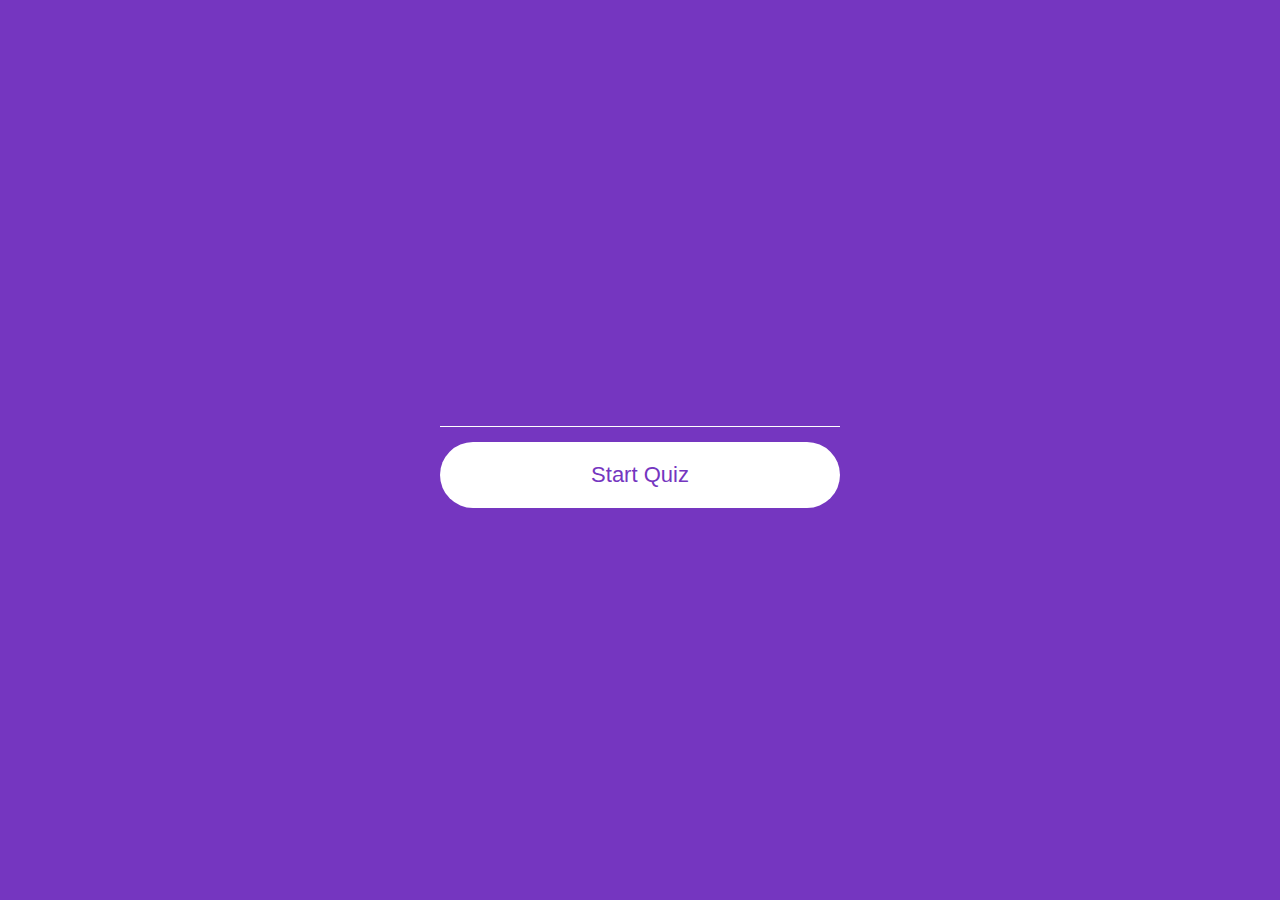
==== index.html @ 8ef32158 "mengubah start.html menjadi index.html" ====
<!DOCTYPE html>
<html lang="en">
<head>
    <meta charset="UTF-8">
    <meta name="viewport" content="width=device-width, initial-scale=1.0">
    <meta http-equiv="X-UA-Compatible" content="ie=edge">
    <title>JavaScript Quiz</title>
    
    <!-- style.css -->
    <link rel="stylesheet" href="assets/css/style.css">
</head>
<body>
    <div class="wrapper">
        <div class="welcome_text">
            <form class="welcome_form" name="welcome_form" onsubmit="submitForm(event)">
                <input type="text" name="name">
                <button>Start Quiz</button>
            </form>
        </div>
    </div>

    <!-- site.js -->
    <script src="assets/js/start.js"></script>
</body>
</html>
---- assets/css/style.css ----
* {
  padding: 0;
  margin: 0;
  box-sizing: border-box;
}
body {
  font-family: "Lato";
}
.wrapper {
  display: flex;
  justify-content: center;
  align-items: center;
  width: 100vw;
  height: 100vh;
  background-color: #7536C0;
}

.welcome_text {
  width: 400px;
}

/* .welcome_form {
} */

.welcome_form input,
.welcome_form button {
  display: block;
  width: 100%;
}

.welcome_form input {
  background-color: transparent;
  color: #fff;
  font-size: 30px;
  text-align: center;
  border: none;
  border-bottom: 1px solid #fff;
  margin-bottom: 15px;
}

.welcome_form input:focus {
  outline: none;
}

.welcome_form button {
  padding: 20px 0;
  border: none;
  border-radius: 100px;
  background-color: #fff;
  color: #7536C0;
  font-size: 22px;
  transition: 0.4s all;
}

.welcome_form button:hover {
  box-shadow: 0px 0px 10px 1px rgba(0, 0, 0, 0.2);
  transform: translateY(-5px);
  cursor: pointer;
}

.quiz {
  display: grid;
  grid-template-rows: 60px auto;
  width: 800px;
  height: 500px;
  background-color: #fff;
  box-shadow: 0px 0px 10px 3px rgba(0, 0, 0, 0.3);
  border-radius: 2px;
}

.quiz_header {
  display: flex;
  justify-content: space-between;
  border-top-left-radius: 3px;
  border-top-right-radius: 3px;
  background-color: #fff;
  box-shadow: 0px 2px 5px 1px rgba(0, 0, 0, 0.1);
  z-index: 1;
}
.quiz_body {
  padding: 30px 30px;
}
.quiz_user {
  display: flex;
  align-items: center;
  height: 100%;
  padding-left: 30px;
}

.quiz_timer {
  display: flex;
  align-items: center;
  justify-content: center;
  height: 100%;
  width: 100px;
  background-color: #7536C0;
  color: #fff;
}
.quiz_body {
  background-color: #ecf0f1;
}

.option_group {
  list-style-type: none;
  margin: 30px 0;
}

.option {
  display: block;
  width: 300px;
  background-color: #fff;
  margin-bottom: 20px;
  padding: 15px 20px;
  border-radius: 100px;
  border: 2px solid transparent;
  transition: 0.4s all;
}

.option:hover {
  cursor: pointer;
  /* background-color: rgba(255, 255, 255, 0.1); */
  border: 2px solid #7536C0;
  color: #7536C0;
}
.option.active {
  background-color: #7536C0;
  color: #fff;
}
.btn-next {
  border: none;
  padding: 15px 35px;
  background-color: #7536C0;
  color: #fff;
  border-radius: 27px;
  transition: 0.4s all;
}

.btn-next:hover {
  cursor: pointer;
  background-color: #fff;
  color: #7536C0;
  box-shadow: 0px 0px 10px 1px rgba(0, 0, 0, 0.1);
}

.award_icon {
  display: block;
  font-size: 300px;
  color: #fff;
}

.username,
.userpoints,
.usertime {
  color: #fff;
  text-align: center;
  margin-top: 15px;
}
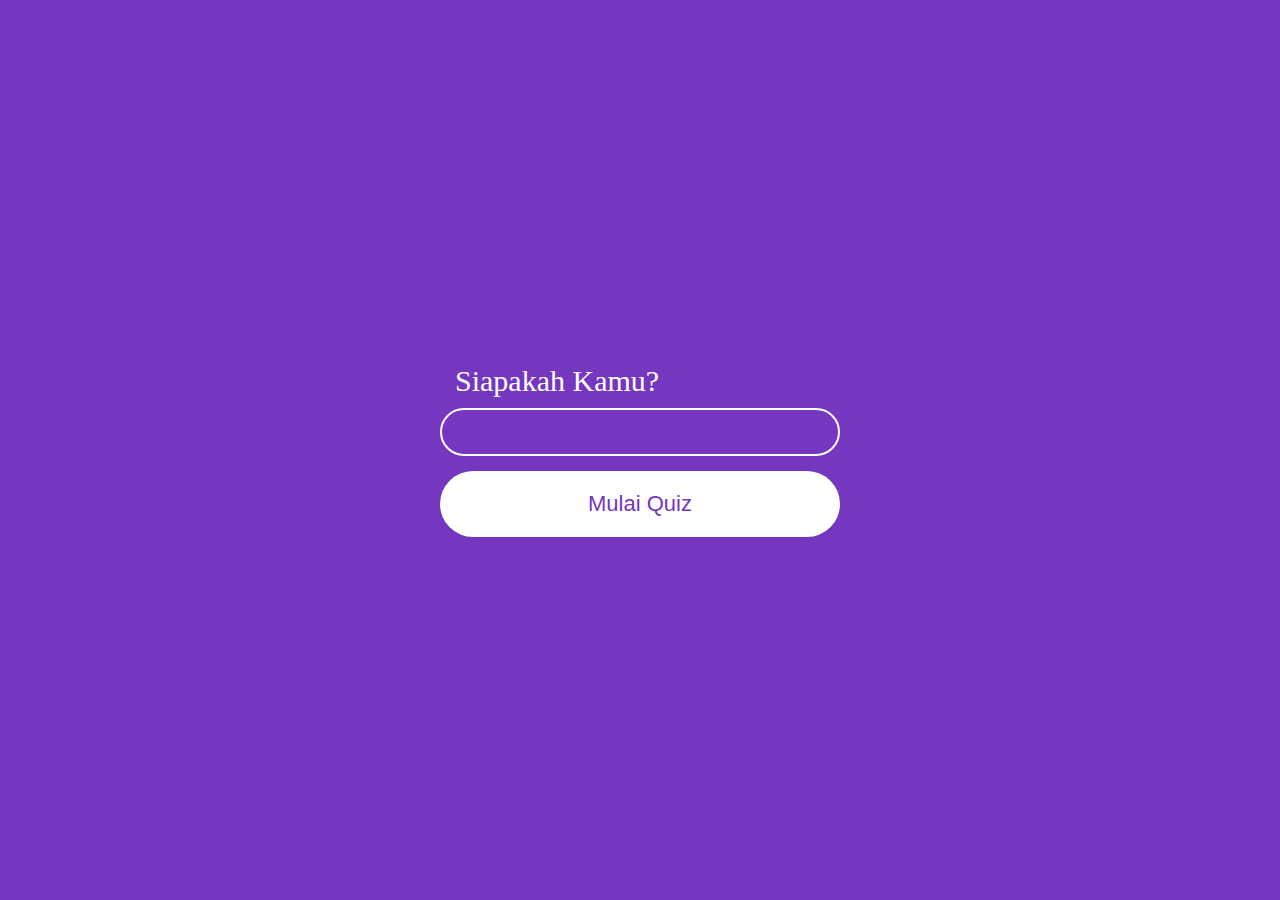
==== commit 7338f49e: "Menambahkan dan memperbaiki penulisan yang salah" ====
--- a/index.html
+++ b/index.html
@@ -1,10 +1,10 @@
 <!DOCTYPE html>
-<html lang="en">
+<html lang="ina">
 <head>
     <meta charset="UTF-8">
     <meta name="viewport" content="width=device-width, initial-scale=1.0">
     <meta http-equiv="X-UA-Compatible" content="ie=edge">
-    <title>JavaScript Quiz</title>
+    <title>QUIZZD</title>
     
     <!-- style.css -->
     <link rel="stylesheet" href="assets/css/style.css">
@@ -13,8 +13,9 @@
     <div class="wrapper">
         <div class="welcome_text">
             <form class="welcome_form" name="welcome_form" onsubmit="submitForm(event)">
-                <input type="text" name="name">
-                <button>Start Quiz</button>
+                <p>Siapakah Kamu?</p>
+                <input type="text" name="name" >
+                <button>Mulai Quiz</button>
             </form>
         </div>
     </div>
--- a/assets/css/style.css
+++ b/assets/css/style.css
@@ -19,8 +19,12 @@
   width: 400px;
 }
 
-/* .welcome_form {
-} */
+.welcome_form p{
+  color: #fff;
+  font-size: 30px;
+  margin-bottom: 10px;
+  padding-left: 15px;
+}
 
 .welcome_form input,
 .welcome_form button {
@@ -34,8 +38,10 @@
   font-size: 30px;
   text-align: center;
   border: none;
-  border-bottom: 1px solid #fff;
+  border: 2px solid #fff;
   margin-bottom: 15px;
+  border-radius: 100px;
+  padding: 5px;
 }
 
 .welcome_form input:focus {
@@ -49,7 +55,7 @@
   background-color: #fff;
   color: #7536C0;
   font-size: 22px;
-  transition: 0.4s all;
+  transition: 0.3s all;
 }
 
 .welcome_form button:hover {
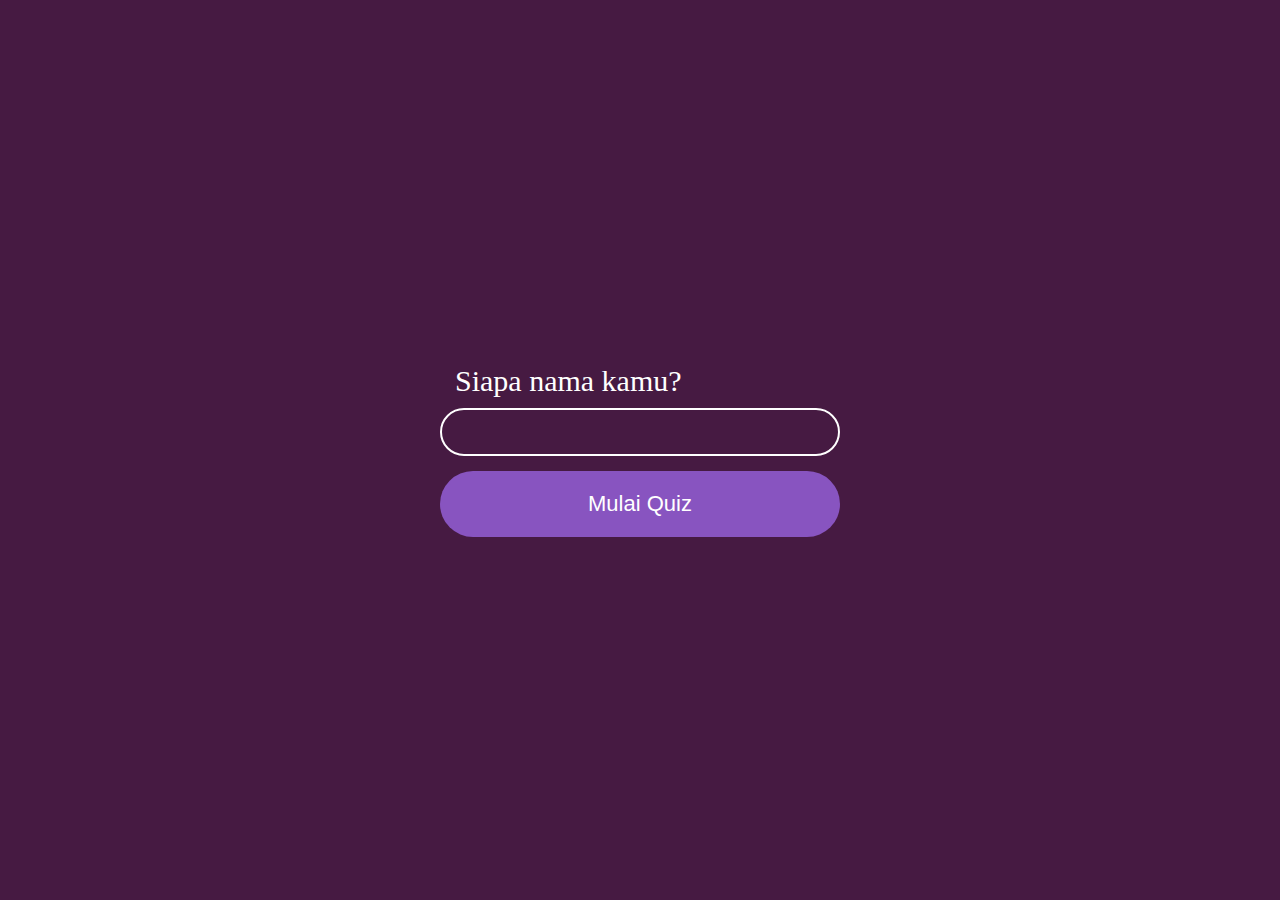
==== commit b28d0264: "mengubah tampilan, soal dan menambahkan icon" ====
--- a/index.html
+++ b/index.html
@@ -5,6 +5,7 @@
     <meta name="viewport" content="width=device-width, initial-scale=1.0">
     <meta http-equiv="X-UA-Compatible" content="ie=edge">
     <title>QUIZZD</title>
+    <link rel="shortcut icon" href="assets/img/icon.png">
     
     <!-- style.css -->
     <link rel="stylesheet" href="assets/css/style.css">
@@ -13,7 +14,7 @@
     <div class="wrapper">
         <div class="welcome_text">
             <form class="welcome_form" name="welcome_form" onsubmit="submitForm(event)">
-                <p>Siapakah Kamu?</p>
+                <p>Siapa nama kamu?</p>
                 <input type="text" name="name" >
                 <button>Mulai Quiz</button>
             </form>
--- a/assets/css/style.css
+++ b/assets/css/style.css
@@ -12,7 +12,7 @@
   align-items: center;
   width: 100vw;
   height: 100vh;
-  background-color: #7536C0;
+  background-color: #461a42;
 }
 
 .welcome_text {
@@ -52,8 +52,8 @@
   padding: 20px 0;
   border: none;
   border-radius: 100px;
-  background-color: #fff;
-  color: #7536C0;
+  background-color: #8854c0;
+  color: #fff;
   font-size: 22px;
   transition: 0.3s all;
 }
@@ -99,7 +99,7 @@
   justify-content: center;
   height: 100%;
   width: 100px;
-  background-color: #7536C0;
+  background-color: #461a42;
   color: #fff;
 }
 .quiz_body {
@@ -125,17 +125,17 @@
 .option:hover {
   cursor: pointer;
   /* background-color: rgba(255, 255, 255, 0.1); */
-  border: 2px solid #7536C0;
-  color: #7536C0;
+  border: 2px solid #8854c0;
+  color: #8854c0;
 }
 .option.active {
-  background-color: #7536C0;
+  background-color: #8854c0;
   color: #fff;
 }
 .btn-next {
   border: none;
   padding: 15px 35px;
-  background-color: #7536C0;
+  background-color: #8854c0;
   color: #fff;
   border-radius: 27px;
   transition: 0.4s all;
@@ -144,20 +144,173 @@
 .btn-next:hover {
   cursor: pointer;
   background-color: #fff;
-  color: #7536C0;
+  color: #8854c0;
   box-shadow: 0px 0px 10px 1px rgba(0, 0, 0, 0.1);
 }
 
-.award_icon {
-  display: block;
-  font-size: 300px;
-  color: #fff;
-}
-
-.username,
+.avatar {
+  height: 80px;
+  width: 80px;
+  padding-top: 10px;
+  margin-right: 30px;
+}
+
+.username{
+  color: #fff;
+  font-size: 1.5em;
+  padding-top: 20px;
+}
 .userpoints,
 .usertime {
   color: #fff;
+  /* text-align: center; */
+  /* margin-top: 15px; */
+  padding-left: 100px;
+}
+
+.end
+{
+  justify-content: center;
+  background-color: rgba(0, 0, 0, 0.7);
+  width: 700px;
+  height: 100%;
+}
+
+.end > p
+{
+  color: #fff;
   text-align: center;
-  margin-top: 15px;
-}
+  padding-top: 10px;
+  font-size: 15px;
+  font-weight: 100;
+}
+
+.card
+{
+  display: flex ;
+  margin-left: 10%;
+  margin-bottom: 20px;
+  width: 80%;
+  height: 90px;
+  background-color: #000;
+  /* box-shadow: 0px 0px 10px 3px rgba(0, 0, 0, 0.3); */
+  border-radius: 15px;
+}
+
+.card-accuracy
+{
+  display: block ;
+  margin-left: 10%;
+  margin-bottom: 20px;
+  width: 80%;
+  height: 70px;
+  background-color: #000;
+  /* box-shadow: 0px 0px 10px 3px rgba(0, 0, 0, 0.3); */
+  border-radius: 15px;
+  padding: 5px 16px 16px;
+}
+.lebel
+{
+    font-weight: 500;
+    font-size: 15px;
+    color: hsla(0,0%,100%,.33);
+}
+
+.content-card
+{
+  color: grey;
+  font-weight: 300;
+}
+
+
+.progress {
+	background-color: red;
+	border-radius: 20px;
+	position: relative;
+	margin: 10px auto;
+	height: 15px;
+  width: 100%;
+ 
+}
+
+#progress-done {
+	background: green;
+	/* box-shadow: 0 3px 3px -5px #F2709C, 0 2px 5px #F2709C; */
+	border-radius: 20px;
+	color: #fff;
+	display: flex;
+	align-items: center;
+  justify-content: center;
+	height: 100%;
+	width: 0;
+	opacity: 0;
+	transition: 1s ease 0.3s;
+}
+
+.score-time
+{
+  display: flex;
+  /* justify-content: space-between; */
+}
+.card-score
+{
+  display: block ;
+  margin-left: 9%;
+  margin-bottom: 20px;
+  width: 40%;
+  height: 70px;
+  background-color: #000;
+  /* box-shadow: 0px 0px 10px 3px rgba(0, 0, 0, 0.3); */
+  border-radius: 15px;
+  padding: 5px 16px 16px;
+}
+.card-time
+{
+  display: block ;
+  margin-left: 2%;
+  margin-bottom: 20px;
+  width: 40%;
+  height: 70px;
+  background-color: #000;
+  /* box-shadow: 0px 0px 10px 3px rgba(0, 0, 0, 0.3); */
+  border-radius: 15px;
+  padding: 5px 16px 16px;
+}
+.flex-view
+{
+  display: flex;
+  flex-wrap: nowrap;
+}
+
+.title-value
+{
+  justify-content: space-between;
+  align-items: flex-start;
+  font-weight: 500;
+  flex-direction: column;
+  color: white ;
+
+}
+.info-title
+{
+  opacity: 0.33;
+  font-size: 15px;
+}
+
+.restart button {
+  width: 80%;
+  margin-left: 10%;
+  padding: 10px 0;
+  border: none;
+  border-radius: 100px;
+  background-color: #8854c0;
+  color: #fff;
+  font-size: 22px;
+  transition: 0.3s all;
+}
+
+.restart button:hover {
+  box-shadow: 0px 0px 10px 1px rgba(0, 0, 0, 0.5);
+  transform: translateY(-5px);
+  cursor: pointer;
+}
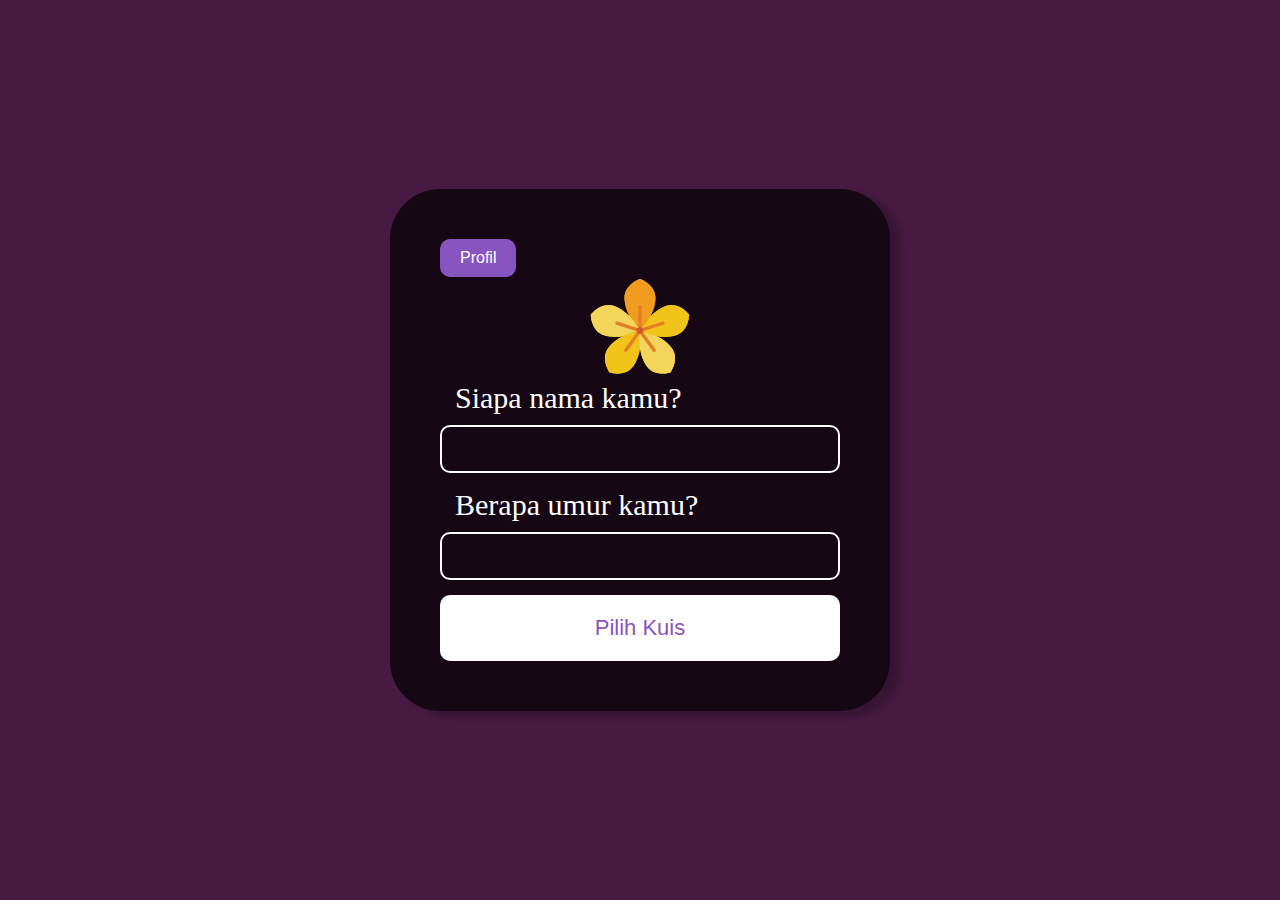
==== commit 0e624fd8: "Tugas Istar Minggu ke 3" ====
--- a/index.html
+++ b/index.html
@@ -1,5 +1,5 @@
 <!DOCTYPE html>
-<html lang="ina">
+<html lang="id">
 <head>
     <meta charset="UTF-8">
     <meta name="viewport" content="width=device-width, initial-scale=1.0">
@@ -12,13 +12,20 @@
 </head>
 <body>
     <div class="wrapper">
-        <div class="welcome_text">
-            <form class="welcome_form" name="welcome_form" onsubmit="submitForm(event)">
-                <p>Siapa nama kamu?</p>
-                <input type="text" name="name" >
-                <button>Mulai Quiz</button>
-            </form>
+        <div class="welcome_card">
+            <div class="welcome_text">
+                <button onclick="generator()">Profil</button>
+                <form class="welcome_form" name="welcome_form" onsubmit="submitForm(event)">
+                    <div id="imgRndm" style="padding-left:150px ;"></div>
+                    <p>Siapa nama kamu?</p>
+                    <input type="text" name="name" id="nama">
+                    <p>Berapa umur kamu?</p>
+                    <input type="text" name="umur" id="umur">
+                    <button>Pilih Kuis </button>
+                </form>
+            </div>
         </div>
+        
     </div>
 
     <!-- site.js -->
--- a/assets/css/style.css
+++ b/assets/css/style.css
@@ -10,9 +10,26 @@
   display: flex;
   justify-content: center;
   align-items: center;
-  width: 100vw;
+  /* width: 100vw; */
   height: 100vh;
   background-color: #461a42;
+}
+
+.wrapper2 {
+  display: flex;
+  justify-content: center;
+  align-items: center;
+  height: 100%;
+  background-color: #461a42;
+}
+
+.welcome_card
+{
+  background-color: rgba(0, 0, 0, 0.7);
+  width: 500px;
+  padding: 50px;
+  border-radius: 50px;
+  box-shadow: 10px 5px 5px 1px rgba(0, 0, 0, 0.2);
 }
 
 .welcome_text {
@@ -40,7 +57,7 @@
   border: none;
   border: 2px solid #fff;
   margin-bottom: 15px;
-  border-radius: 100px;
+  border-radius: 10px;
   padding: 5px;
 }
 
@@ -48,12 +65,29 @@
   outline: none;
 }
 
+.welcome_text button {
+  padding: 10px 20px;
+  border: none;
+  border-radius: 10px;
+  background-color: #8854c0;
+  color: #fff;
+  font-size: 16px;
+  transition: 0.3s all;
+  
+}
+
+.welcome_text button:hover {
+  box-shadow: 0px 0px 10px 1px rgba(0, 0, 0, 0.2);
+  transform: translateY(-5px);
+  cursor: pointer;
+}
+
 .welcome_form button {
   padding: 20px 0;
   border: none;
-  border-radius: 100px;
-  background-color: #8854c0;
-  color: #fff;
+  border-radius: 10px;
+  background-color: #fff;
+  color: #8854c0;
   font-size: 22px;
   transition: 0.3s all;
 }
@@ -63,6 +97,39 @@
   transform: translateY(-5px);
   cursor: pointer;
 }
+
+.selectq
+{
+  display: inline-flexbox;
+  background-color: rgba(0, 0, 0, 0.7);
+  border-radius: 10px;
+  box-shadow: 10px 5px 5px 1px rgba(0, 0, 0, 0.2);
+
+}
+
+.selectq h1
+{
+  /* margin-bottom: 10px; */
+  height: 50px;
+  background-color: #000;
+  border-radius: 10px 10px 0px 0px;
+  color: #fff;
+}
+
+.selectq button
+{
+  position: relative;
+  background-color: #8854c0;
+  height: 200px;
+  width: 200px;
+  margin: 10px 20px;
+  border-radius: 20px;
+  text-align: center;
+  cursor: pointer;
+  color: #fff;
+  font-size: 30px;
+}
+
 
 .quiz {
   display: grid;
@@ -113,13 +180,14 @@
 
 .option {
   display: block;
-  width: 300px;
+  width: 100%;
   background-color: #fff;
   margin-bottom: 20px;
   padding: 15px 20px;
-  border-radius: 100px;
+  border-radius: 10px;
   border: 2px solid transparent;
   transition: 0.4s all;
+  text-align: center;
 }
 
 .option:hover {
@@ -137,7 +205,7 @@
   padding: 15px 35px;
   background-color: #8854c0;
   color: #fff;
-  border-radius: 27px;
+  border-radius: 10px;
   transition: 0.4s all;
 }
 
@@ -153,6 +221,7 @@
   width: 80px;
   padding-top: 10px;
   margin-right: 30px;
+  padding-left: 10px;
 }
 
 .username{
@@ -174,6 +243,7 @@
   background-color: rgba(0, 0, 0, 0.7);
   width: 700px;
   height: 100%;
+  box-shadow: 10px 5px 5px 1px rgba(0, 0, 0, 0.2);
 }
 
 .end > p
@@ -297,16 +367,22 @@
   font-size: 15px;
 }
 
+.restart
+{
+  margin-bottom: 20px;
+}
+
 .restart button {
   width: 80%;
   margin-left: 10%;
   padding: 10px 0;
   border: none;
-  border-radius: 100px;
+  border-radius: 10px;
   background-color: #8854c0;
   color: #fff;
   font-size: 22px;
   transition: 0.3s all;
+  margin-bottom: 15px;
 }
 
 .restart button:hover {
@@ -314,3 +390,53 @@
   transform: translateY(-5px);
   cursor: pointer;
 }
+
+.restart .btn2 {
+  width: 80%;
+  margin-left: 10%;
+  padding: 10px 0;
+  border: none;
+  border-radius: 10px;
+  background-color: #fff;
+  color: #8854c0;
+  font-size: 22px;
+  transition: 0.3s all;
+  margin-bottom: 15px;
+}
+
+.restart .btn2:hover {
+  box-shadow: 0px 0px 10px 1px rgba(0, 0, 0, 0.5);
+  transform: translateY(-5px);
+  cursor: pointer;
+}
+
+.answer
+{
+  text-align: center;
+  color: #fff;
+  margin: auto 10%;
+  
+}
+
+.card-answer
+{
+  padding: 10px;
+  background: #000;
+  height: 100%;
+  width: 100%;
+  border-radius: 10px;
+
+}
+
+.answer-body
+{
+  display: inline-block;
+  background: #fff;
+  height: 20%;
+  width: 20%;
+  border-radius: 10px;
+  margin: 5% auto;
+  color: #000;
+  padding: 10px;
+
+}